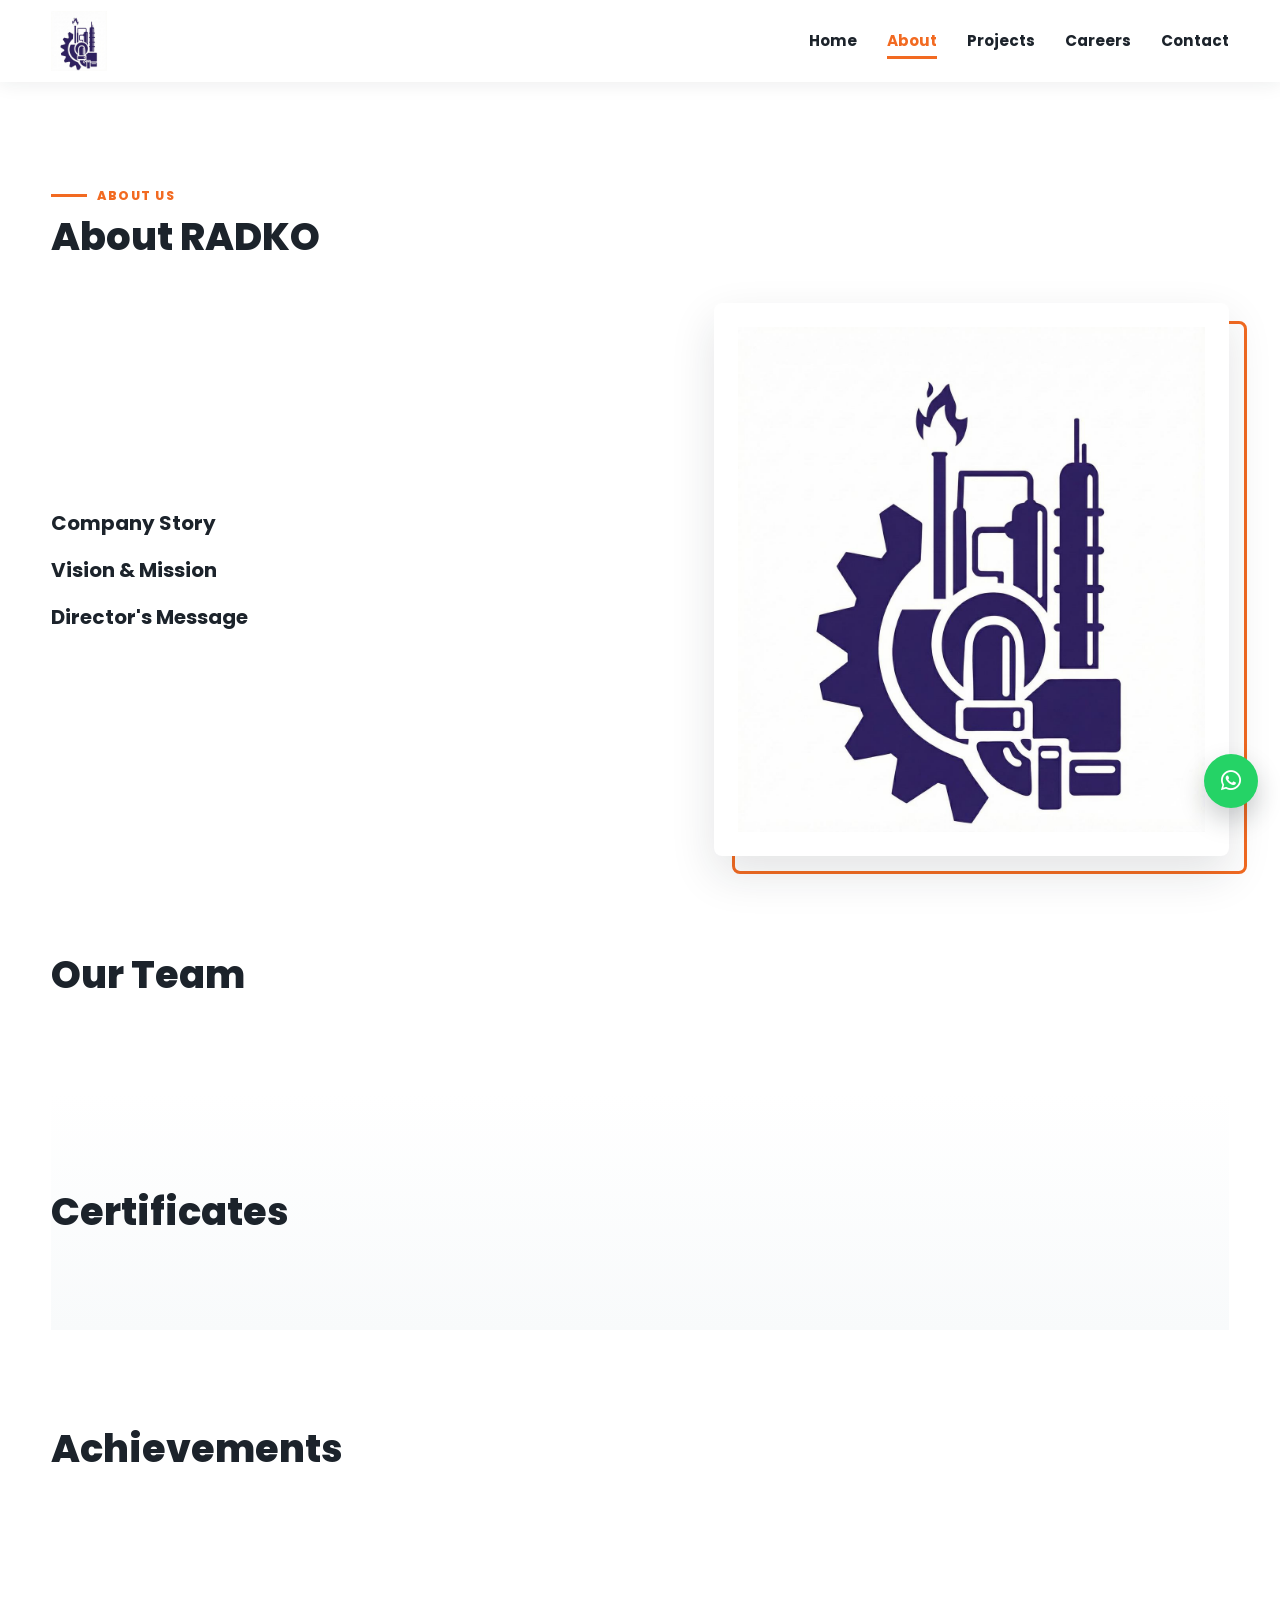
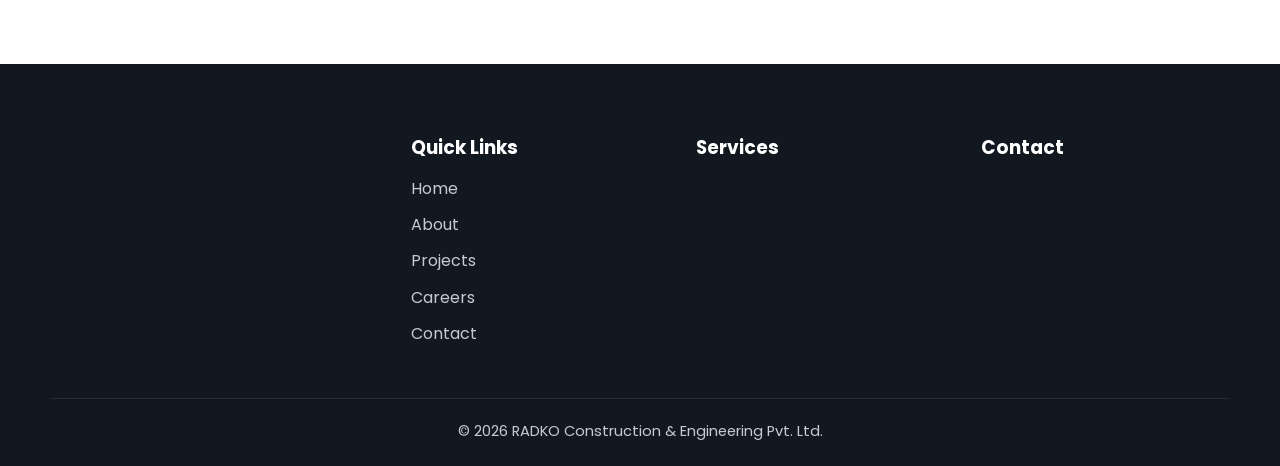
==== about.html @ 2c354ae5 "Add files via upload" ====
<!DOCTYPE html>
<html lang="en">
<head>
<meta charset="UTF-8">
<meta name="viewport" content="width=device-width, initial-scale=1.0">
<meta name="description" content="RADKO Construction & Engineering Pvt. Ltd.">
<meta name="theme-color" content="#ff6b00">
<title>About Us - RADKO</title>
<link rel="icon" type="image/jpeg" href="logo.jpeg">
<link rel="preconnect" href="https://fonts.googleapis.com">
<link rel="preconnect" href="https://fonts.gstatic.com" crossorigin>
<link href="https://fonts.googleapis.com/css2?family=Poppins:wght@300;400;500;600;700;800&display=swap" rel="stylesheet">
<link rel="stylesheet" href="https://cdnjs.cloudflare.com/ajax/libs/font-awesome/6.7.2/css/all.min.css">
<link rel="stylesheet" href="css/style.css">
<link rel="stylesheet" href="css/responsive.css">
</head>
<body>

<header class="header" id="header">
<div class="container">
<nav class="navbar">
<a href="index.html" class="logo"><img src="logo.jpeg" alt="RADKO Logo"></a>
<ul class="nav-menu">
<li><a href="index.html">Home</a></li>
<li><a class="active" href="about.html">About</a></li>
<li><a href="projects.html">Projects</a></li>
<li><a href="careers.html">Careers</a></li>
<li><a href="contact.html">Contact</a></li>
</ul>
<button class="menu-btn"><i class="fa-solid fa-bars"></i></button>
</nav>
</div>
</header>

<main>
<section class="section">
<div class="container">
<div class="section-header">
<div>
<span class="section-subtitle">ABOUT US</span>
<h1 class="section-title">About RADKO</h1>
</div>
</div>

<section class="about-wrapper">
<div class="about-content">
<h2>Company Story</h2>
<p id="companyStory"></p>
<h2>Vision & Mission</h2>
<p id="visionMission"></p>
<h2>Director's Message</h2>
<p id="directorMessage"></p>
</div>
<div class="about-image"><img src="logo.jpeg" alt=""></div>
</section>

<section class="section">
<h2 class="section-title">Our Team</h2>
<div id="teamContainer"></div>
</section>

<section class="section">
<h2 class="section-title">Certificates</h2>
<div id="certificateContainer"></div>
</section>

<section class="section">
<h2 class="section-title">Achievements</h2>
<div id="achievementContainer"></div>
</section>

</div>
</section>
</main>

<footer class="footer">
<div class="container">
<div class="footer-wrapper">
<div class="footer-column" id="footerCompany"></div>
<div class="footer-column">
<h3>Quick Links</h3>
<ul>
<li><a href="index.html">Home</a></li>
<li><a href="about.html">About</a></li>
<li><a href="projects.html">Projects</a></li>
<li><a href="careers.html">Careers</a></li>
<li><a href="contact.html">Contact</a></li>
</ul>
</div>
<div class="footer-column">
<h3>Services</h3>
<ul id="footerServices"></ul>
</div>
<div class="footer-column">
<h3>Contact</h3>
<div id="footerContact"></div>
</div>
</div>
<div class="footer-bottom">
<p>&copy; <span id="copyrightYear"></span> RADKO Construction & Engineering Pvt. Ltd.</p>
</div>
</div>
</footer>

<a href="#" id="whatsappButton" class="whatsapp-btn"><i class="fa-brands fa-whatsapp"></i></a>
<button id="scrollTop" class="scroll-top"><i class="fa-solid fa-arrow-up"></i></button>

<script src="javascript/config.js"></script>
<script src="javascript/main.js"></script>
</body>
</html>
---- css/style.css ----
:root{
--primary:#f26a21;
--primary-dark:#c85015;
--secondary:#1c232b;
--steel:#52616f;
--light:#fff;
--bg:#f4f6f7;
--surface:#fff;
--text:#4d5863;
--muted:#7a8792;
--border:#dde3e8;
--shadow:0 18px 45px rgba(28,35,43,.12);
--radius:8px;
--transition:.25s ease;
--container:1180px;
}

*{margin:0;padding:0;box-sizing:border-box}
html{scroll-behavior:smooth}
body{
font-family:'Poppins',sans-serif;
font-size:16px;
line-height:1.7;
color:var(--text);
background:#fff;
}
img{display:block;max-width:100%}
a{text-decoration:none;color:inherit}
ul{list-style:none}
button{border:none;background:none;cursor:pointer;font:inherit}
button:disabled{cursor:not-allowed;opacity:.68}
.container{width:min(92%,var(--container));margin:auto}

.visually-hidden{
position:absolute;
width:1px;
height:1px;
overflow:hidden;
clip:rect(0,0,0,0);
white-space:nowrap;
}

.section{padding:96px 0}
.section:nth-child(even){background:linear-gradient(180deg,#fff 0%,#f8fafb 100%)}
.section-header{
display:flex;
justify-content:space-between;
align-items:flex-end;
gap:24px;
margin-bottom:44px;
flex-wrap:wrap;
}
.section-subtitle{
display:inline-flex;
align-items:center;
gap:10px;
color:var(--primary);
font-weight:800;
letter-spacing:1.5px;
font-size:.78rem;
text-transform:uppercase;
margin-bottom:8px;
}
.section-subtitle::before{
content:"";
width:36px;
height:3px;
background:var(--primary);
}
.section-title{
font-size:clamp(1.8rem,3vw,2.55rem);
line-height:1.18;
font-weight:800;
color:var(--secondary);
max-width:760px;
}

.primary-btn{
display:inline-flex;
align-items:center;
justify-content:center;
min-height:48px;
padding:12px 24px;
background:var(--primary);
color:#fff;
border-radius:6px;
font-weight:700;
box-shadow:0 12px 24px rgba(242,106,33,.24);
transition:var(--transition);
}
.primary-btn:hover{
background:var(--primary-dark);
transform:translateY(-1px);
}

.header{
position:sticky;
top:0;
z-index:999;
background:rgba(255,255,255,.96);
box-shadow:0 2px 18px rgba(28,35,43,.08);
backdrop-filter:blur(12px);
}
.navbar{
display:flex;
justify-content:space-between;
align-items:center;
height:82px;
}
.logo{
display:flex;
align-items:center;
}
.logo img{
height:60px;
width:auto;
object-fit:contain;
}
.nav-menu{
display:flex;
align-items:center;
gap:30px;
}
.nav-menu a{
font-weight:700;
font-size:.95rem;
color:var(--secondary);
position:relative;
padding:8px 0;
transition:var(--transition);
}
.nav-menu a.active,
.nav-menu a:hover{color:var(--primary)}
.nav-menu a::after{
content:"";
position:absolute;
left:0;
bottom:0;
width:0;
height:3px;
background:var(--primary);
transition:var(--transition);
}
.nav-menu a:hover::after,
.nav-menu a.active::after{width:100%}
.menu-btn{
display:none;
width:44px;
height:44px;
border-radius:6px;
background:var(--secondary);
color:#fff;
font-size:1.35rem;
place-items:center;
}

.hero{
position:relative;
height:calc(100vh - 82px);
min-height:640px;
background:#10161c;
overflow:hidden;
}
.hero-slider,
.slide{
width:100%;
height:100%;
}
.slide{
position:absolute;
inset:0;
display:flex;
align-items:center;
background-position:center;
background-size:cover;
opacity:0;
visibility:hidden;
transform:scale(1.03);
transition:opacity .75s ease,visibility .75s ease,transform 3.5s ease;
}
.slide.active{
opacity:1;
visibility:visible;
transform:scale(1);
}
.hero-overlay{
position:absolute;
inset:0;
background:
linear-gradient(90deg,rgba(16,22,28,.88) 0%,rgba(16,22,28,.62) 45%,rgba(16,22,28,.22) 100%),
linear-gradient(0deg,rgba(16,22,28,.55),rgba(16,22,28,.08));
}
.hero-content{
position:relative;
z-index:2;
max-width:740px;
padding-top:34px;
color:#fff;
}
.hero-kicker{
display:inline-flex;
align-items:center;
gap:10px;
font-size:.82rem;
font-weight:800;
letter-spacing:1.6px;
text-transform:uppercase;
color:#ffb17d;
margin-bottom:18px;
}
.hero-kicker::before{
content:"";
width:44px;
height:3px;
background:var(--primary);
}
.hero-content h2{
font-size:clamp(2.4rem,6vw,5.1rem);
line-height:1.04;
font-weight:800;
max-width:850px;
margin-bottom:22px;
color:#fff;
}
.hero-content p{
font-size:1.12rem;
max-width:660px;
color:#edf2f4;
margin-bottom:30px;
}
.hero-controls{
position:absolute;
left:50%;
bottom:30px;
transform:translateX(-50%);
display:flex;
align-items:center;
gap:16px;
z-index:10;
}
.hero-controls>button{
width:46px;
height:46px;
border-radius:50%;
background:rgba(255,255,255,.16);
color:#fff;
backdrop-filter:blur(6px);
transition:var(--transition);
}
.hero-controls>button:hover{background:var(--primary)}
.hero-pagination{
display:flex;
gap:10px;
align-items:center;
}
.hero-pagination button{
width:11px;
height:11px;
border-radius:50%;
background:rgba(255,255,255,.45);
transition:var(--transition);
}
.hero-pagination button.active{
width:30px;
border-radius:20px;
background:var(--primary);
}

.about-wrapper{
display:grid;
grid-template-columns:minmax(0,1fr) minmax(320px,.85fr);
gap:58px;
align-items:center;
}
.about-image{
position:relative;
}
.about-image::before{
content:"";
position:absolute;
inset:18px -18px -18px 18px;
border:3px solid var(--primary);
border-radius:var(--radius);
z-index:0;
}
.about-image img{
position:relative;
z-index:1;
width:100%;
background:#fff;
border-radius:var(--radius);
box-shadow:var(--shadow);
object-fit:contain;
padding:24px;
}
.about-content h2{
font-size:1.25rem;
line-height:1.25;
color:var(--secondary);
margin:22px 0 8px;
}
.about-content h2:first-child{margin-top:0}
.about-content p{
margin-bottom:18px;
}

.services-layout{
display:grid;
grid-template-columns:minmax(0,2fr) 360px;
gap:32px;
align-items:start;
}
.services-grid{
display:grid;
grid-template-columns:repeat(auto-fit,minmax(235px,1fr));
gap:22px;
}
.service-card,
.why-us,
.project-card,
.info-card,
.profile-card,
.job-card,
.contact-card,
form{
background:var(--surface);
border:1px solid var(--border);
border-radius:var(--radius);
box-shadow:0 12px 32px rgba(28,35,43,.08);
}
.service-card{
padding:28px;
min-height:238px;
transition:var(--transition);
}
.service-card:hover,
.project-card:hover,
.info-card:hover,
.profile-card:hover{
transform:translateY(-4px);
box-shadow:var(--shadow);
}
.service-card i,
.info-card i{
width:54px;
height:54px;
display:grid;
place-items:center;
background:rgba(242,106,33,.12);
color:var(--primary);
border-radius:8px;
font-size:1.45rem;
margin-bottom:22px;
}
.service-card h3,
.project-content h3,
.info-card h3,
.profile-card h3,
.job-card h3,
.contact-card h3{
color:var(--secondary);
line-height:1.25;
font-size:1.12rem;
margin-bottom:9px;
}
.service-card p,
.project-content p,
.info-card p,
.profile-card p,
.job-card p{
color:var(--muted);
}
.why-us{
padding:30px;
position:sticky;
top:108px;
}
.why-us h3{
margin-bottom:22px;
color:var(--secondary);
font-size:1.35rem;
}
.why-item{
display:flex;
align-items:center;
gap:15px;
padding:14px 0;
border-bottom:1px solid var(--border);
}
.why-item:last-child{border-bottom:0;padding-bottom:0}
.why-item i{
width:44px;
height:44px;
border-radius:8px;
display:grid;
place-items:center;
background:var(--secondary);
color:#fff;
flex:0 0 auto;
}
.why-item h4{
color:var(--secondary);
font-size:1rem;
}

.projects{background:var(--bg)}
.projects-grid{
display:grid;
grid-template-columns:repeat(auto-fit,minmax(285px,1fr));
gap:26px;
}
.project-card{
overflow:hidden;
transition:var(--transition);
}
.project-image{
height:230px;
position:relative;
background:#e8edf0;
overflow:hidden;
}
.project-image img{
width:100%;
height:100%;
object-fit:cover;
transition:transform .45s ease;
}
.project-card:hover .project-image img{transform:scale(1.05)}
.project-image span{
position:absolute;
left:18px;
bottom:18px;
background:var(--primary);
color:#fff;
font-weight:800;
font-size:.78rem;
padding:6px 12px;
border-radius:4px;
}
.project-content{
padding:24px;
}
.project-content strong{
display:inline-flex;
margin-top:12px;
color:var(--primary-dark);
font-size:.9rem;
}
.project-meta{
display:flex;
align-items:center;
gap:8px;
color:var(--steel);
font-weight:600;
margin-bottom:10px;
}
.project-meta i{color:var(--primary)}
#projectFilters{
display:flex;
align-items:center;
gap:10px;
flex-wrap:wrap;
margin:-18px 0 32px;
}
#projectFilters button{
min-height:42px;
padding:9px 16px;
border:1px solid var(--border);
border-radius:6px;
background:#fff;
color:var(--secondary);
font-weight:700;
transition:var(--transition);
}
#projectFilters button.active,
#projectFilters button:hover{
background:var(--secondary);
color:#fff;
border-color:var(--secondary);
}

.profile-grid,
.list-grid,
.job-list{
display:grid;
grid-template-columns:repeat(auto-fit,minmax(240px,1fr));
gap:22px;
margin-top:24px;
}
.profile-card,
.info-card,
.job-card{
padding:24px;
transition:var(--transition);
}
.profile-card img{
width:86px;
height:86px;
object-fit:cover;
border-radius:50%;
background:#f1f4f6;
border:4px solid #fff;
box-shadow:0 8px 20px rgba(28,35,43,.12);
margin-bottom:18px;
}
.job-list{grid-template-columns:1fr}
.job-card{
display:grid;
grid-template-columns:minmax(220px,.55fr) minmax(0,1fr);
gap:24px;
align-items:start;
}
.job-card span{
display:inline-flex;
font-size:.75rem;
font-weight:800;
letter-spacing:1px;
text-transform:uppercase;
color:var(--primary);
margin-bottom:8px;
}
.job-card i{margin-right:8px;color:var(--primary)}

#googleMap{
height:360px;
border-radius:var(--radius);
overflow:hidden;
background:#e7edf1;
box-shadow:var(--shadow);
margin-bottom:28px;
}
#googleMap iframe{
width:100%;
height:100%;
border:0;
display:block;
}
.map-placeholder{
height:100%;
display:grid;
place-items:center;
gap:12px;
text-align:center;
color:var(--steel);
font-weight:700;
}
.map-placeholder i{
font-size:2.4rem;
color:var(--primary);
}
#contactInfo{
display:grid;
grid-template-columns:repeat(auto-fit,minmax(230px,1fr));
gap:18px;
margin-bottom:28px;
}
.contact-card{
display:flex;
gap:16px;
padding:22px;
align-items:flex-start;
}
.contact-card i{
width:44px;
height:44px;
display:grid;
place-items:center;
border-radius:8px;
background:rgba(242,106,33,.12);
color:var(--primary);
flex:0 0 auto;
}
.contact-card p{
color:var(--muted);
overflow-wrap:anywhere;
}
form{
display:grid;
grid-template-columns:repeat(2,minmax(0,1fr));
gap:18px;
padding:28px;
}
textarea,
form .primary-btn,
.form-status,
.field-note,
input[type="file"]{
grid-column:1/-1;
}
input,
textarea,
select{
width:100%;
padding:15px 16px;
border:1px solid var(--border);
border-radius:6px;
font:inherit;
color:var(--secondary);
background:#fff;
transition:var(--transition);
}
input:focus,
textarea:focus,
select:focus{
outline:0;
border-color:var(--primary);
box-shadow:0 0 0 4px rgba(242,106,33,.12);
}
textarea{
min-height:150px;
resize:vertical;
}
.form-status{
font-weight:700;
color:#1f7a43;
}
.form-status.error{color:#b83232}
.field-note{
margin-top:-10px;
color:var(--muted);
font-size:.9rem;
}

.footer{
background:#111820;
color:#c4cbd1;
padding:72px 0 22px;
}
.footer-wrapper{
display:grid;
grid-template-columns:1.3fr repeat(3,1fr);
gap:38px;
margin-bottom:42px;
}
.footer h3{
color:#fff;
margin-bottom:16px;
line-height:1.25;
}
.footer li{margin-bottom:9px}
.footer a{transition:var(--transition)}
.footer a:hover{color:var(--primary)}
.footer p{color:#c4cbd1}
.footer-column img{
max-width:122px;
background:#fff;
border-radius:6px;
padding:8px;
margin-bottom:16px;
}
.footer-bottom{
text-align:center;
padding-top:20px;
border-top:1px solid rgba(255,255,255,.09);
font-size:.92rem;
}

.whatsapp-btn,
.scroll-top{
position:fixed;
right:22px;
width:54px;
height:54px;
border-radius:50%;
display:grid;
place-items:center;
color:#fff;
font-size:1.45rem;
box-shadow:0 12px 26px rgba(28,35,43,.22);
z-index:1000;
transition:var(--transition);
}
.whatsapp-btn{
bottom:92px;
background:#25D366;
}
.scroll-top{
bottom:22px;
background:var(--primary);
opacity:0;
pointer-events:none;
transform:translateY(10px);
}
.scroll-top.visible{
opacity:1;
pointer-events:auto;
transform:translateY(0);
}
.whatsapp-btn:hover,
.scroll-top:hover{
transform:translateY(-2px);
}
.empty-state{
grid-column:1/-1;
padding:24px;
border:1px dashed var(--border);
border-radius:var(--radius);
background:#fff;
color:var(--muted);
font-weight:700;
text-align:center;
}
---- css/responsive.css ----
@media (max-width:1200px){
.container{width:min(94%,1080px)}
.services-layout{grid-template-columns:minmax(0,1.7fr) 330px}
}

@media (max-width:992px){
.section{padding:76px 0}
.navbar{height:76px}
.logo img{height:54px}
.menu-btn{display:grid}
.nav-menu{
position:fixed;
top:76px;
right:-100%;
width:min(340px,100%);
height:calc(100vh - 76px);
background:#fff;
flex-direction:column;
align-items:flex-start;
padding:34px 26px;
gap:18px;
box-shadow:-16px 0 36px rgba(28,35,43,.14);
transition:.32s ease;
z-index:999;
}
.nav-menu.active{right:0}
.nav-menu a{font-size:1.05rem}
.hero{
height:76vh;
min-height:560px;
}
.about-wrapper,
.services-layout{
grid-template-columns:1fr;
}
.why-us{
position:static;
}
.footer-wrapper{
grid-template-columns:repeat(2,1fr);
}
.job-card{
grid-template-columns:1fr;
gap:12px;
}
}

@media (max-width:768px){
.container{width:91%}
.section{padding:62px 0}
.section-header{
align-items:flex-start;
margin-bottom:32px;
}
.primary-btn{
width:100%;
}
.hero{
height:70vh;
min-height:500px;
}
.hero-content{
padding-top:12px;
}
.hero-content p{
font-size:1rem;
}
.hero-controls{
bottom:18px;
gap:12px;
}
.hero-controls>button{
width:40px;
height:40px;
}
.about-image::before{
inset:14px -10px -10px 14px;
}
.services-grid,
.projects-grid,
.profile-grid,
.list-grid{
grid-template-columns:1fr;
}
.project-image{
height:215px;
}
#projectFilters{
overflow-x:auto;
flex-wrap:nowrap;
padding-bottom:8px;
}
#projectFilters button{
white-space:nowrap;
}
#contactInfo{
grid-template-columns:1fr;
}
#googleMap{
height:300px;
}
form{
grid-template-columns:1fr;
padding:22px;
}
.footer-wrapper{
grid-template-columns:1fr;
gap:30px;
}
.whatsapp-btn,
.scroll-top{
width:50px;
height:50px;
right:15px;
font-size:1.28rem;
}
.whatsapp-btn{bottom:78px}
.scroll-top{bottom:15px}
}

@media (max-width:520px){
body{font-size:15px}
.navbar{height:70px}
.logo img{height:46px}
.nav-menu{
top:70px;
height:calc(100vh - 70px);
width:100%;
}
.menu-btn{
width:40px;
height:40px;
}
.section{padding:52px 0}
.section-subtitle{
letter-spacing:1px;
}
.hero{
height:68vh;
min-height:430px;
}
.hero-content h2{
font-size:2.15rem;
}
.hero-kicker{
font-size:.72rem;
letter-spacing:1px;
}
.hero-kicker::before,
.section-subtitle::before{
width:28px;
}
.hero-pagination button{
width:9px;
height:9px;
}
.hero-pagination button.active{
width:24px;
}
.about-image img{
padding:16px;
}
.service-card,
.why-us,
.project-content,
.profile-card,
.info-card,
.job-card,
.contact-card{
padding:20px;
}
.project-image{
height:190px;
}
#googleMap{
height:260px;
}
input,
textarea,
select{
padding:13px 14px;
}
}
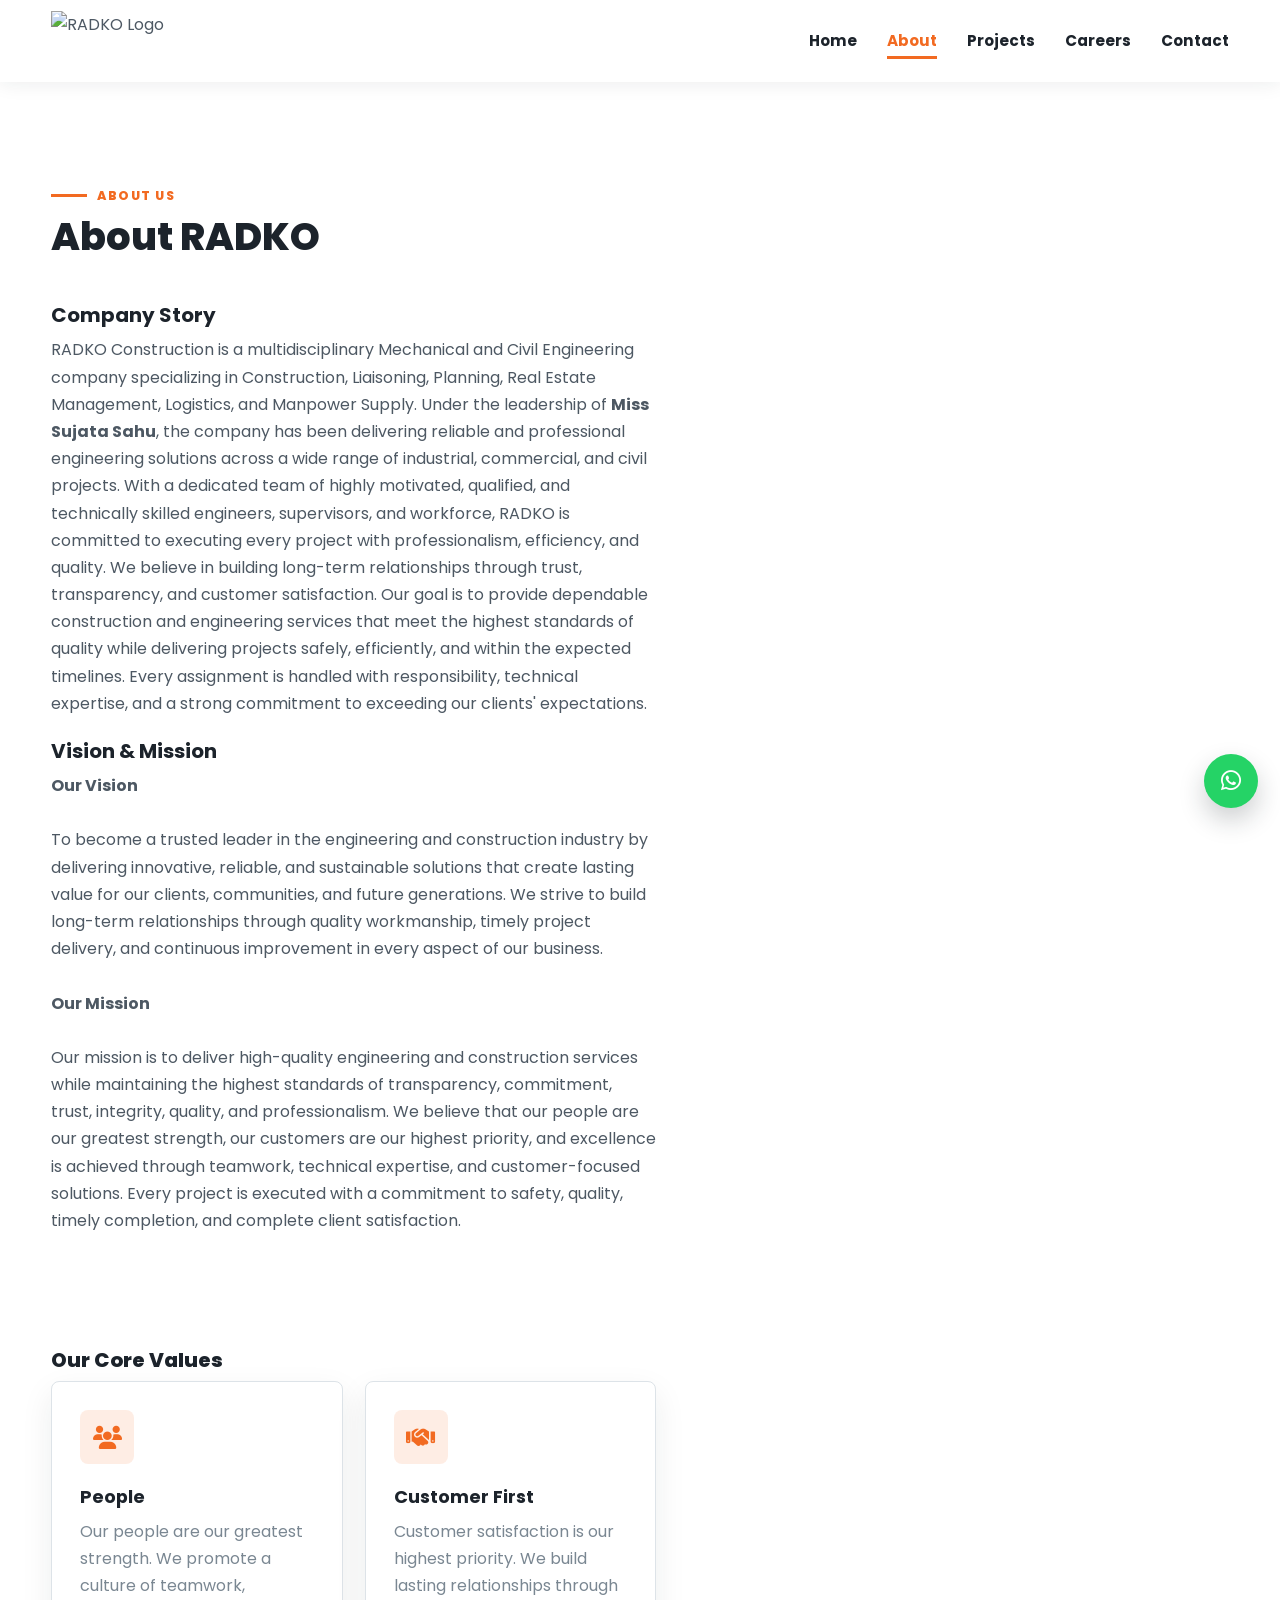
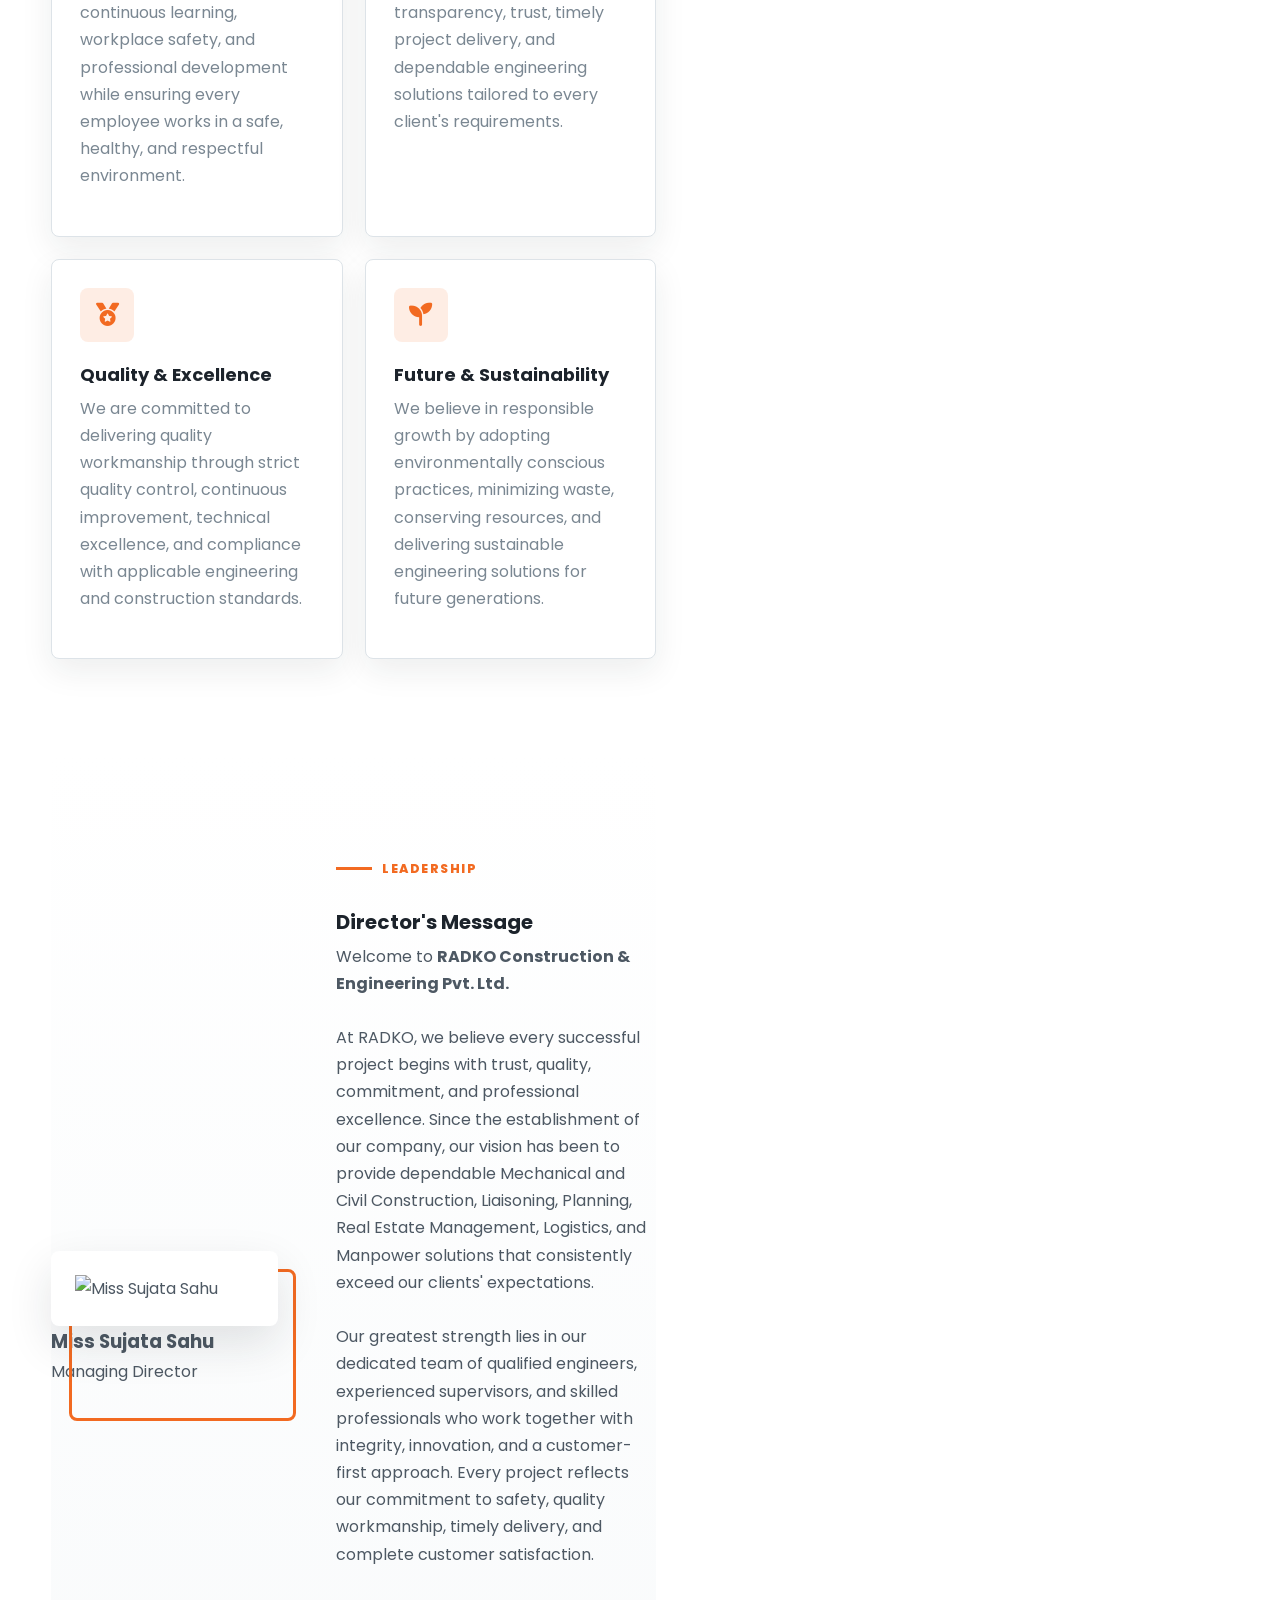
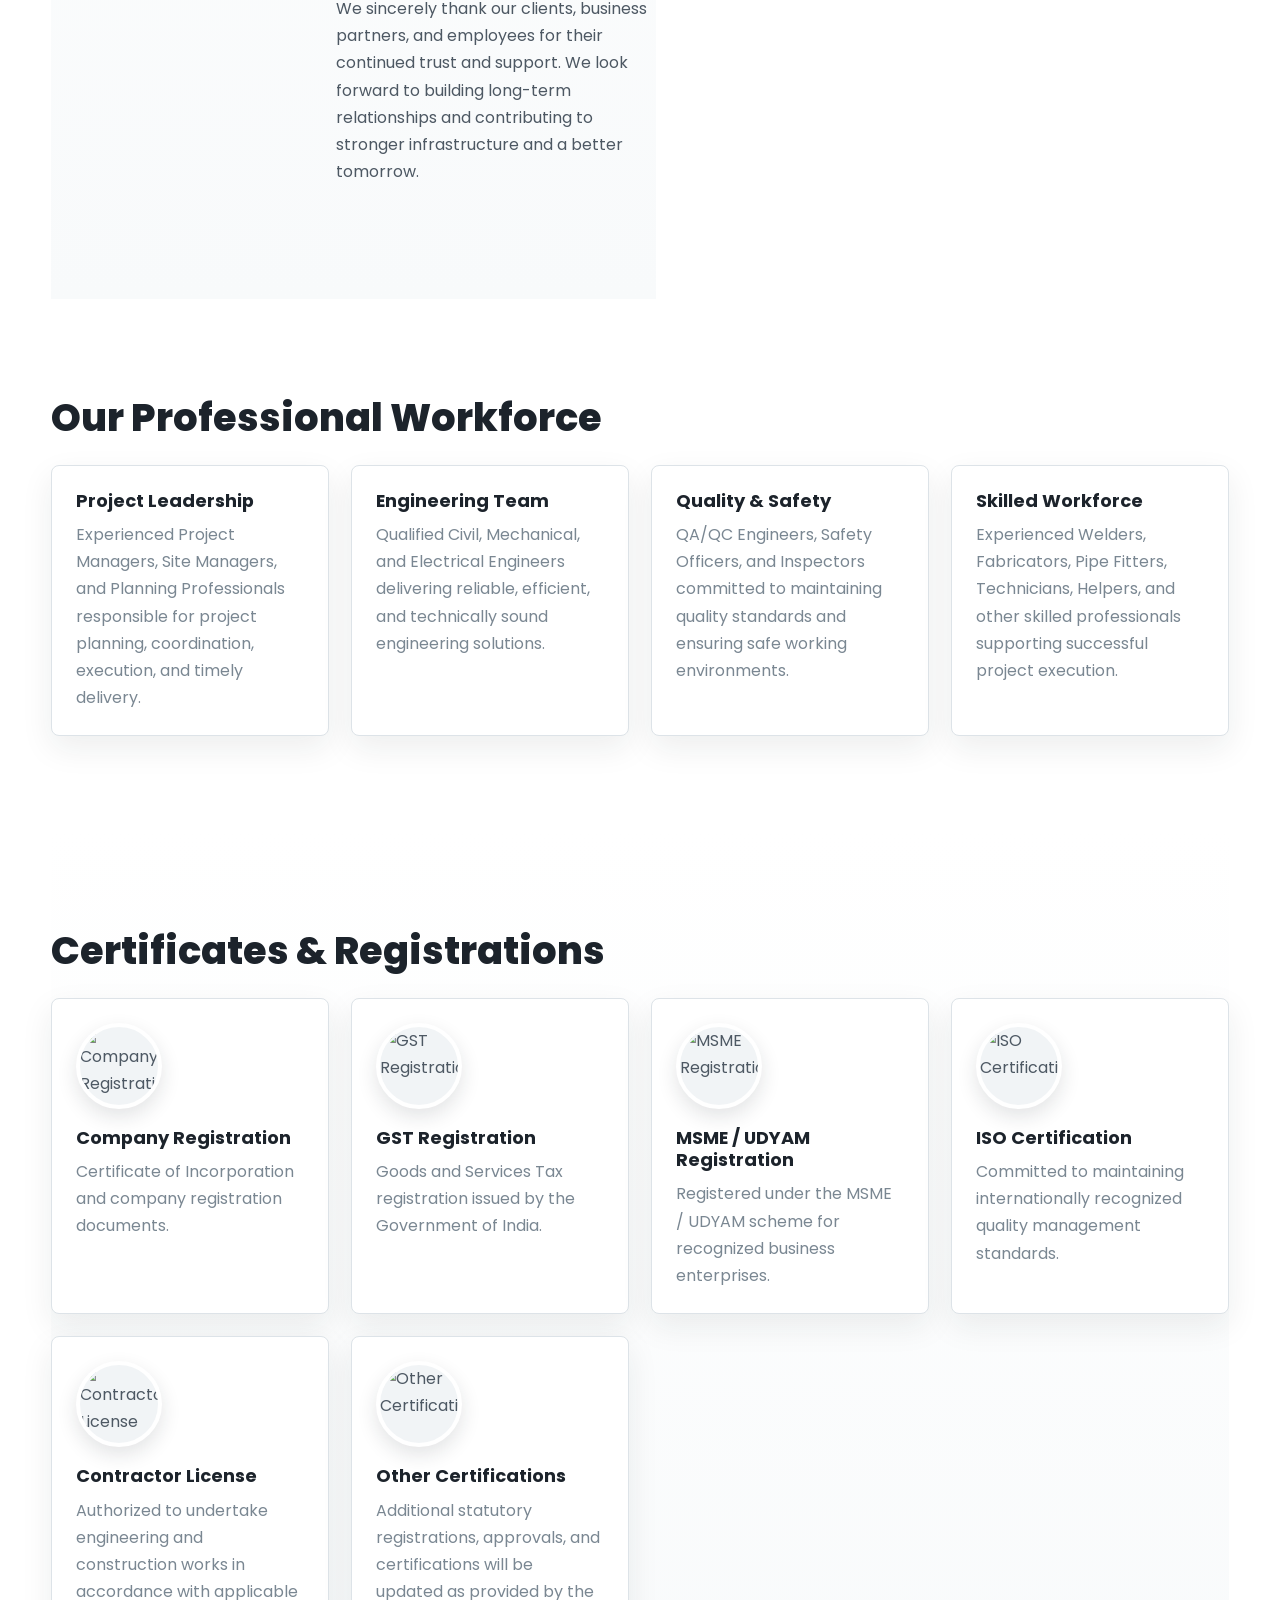
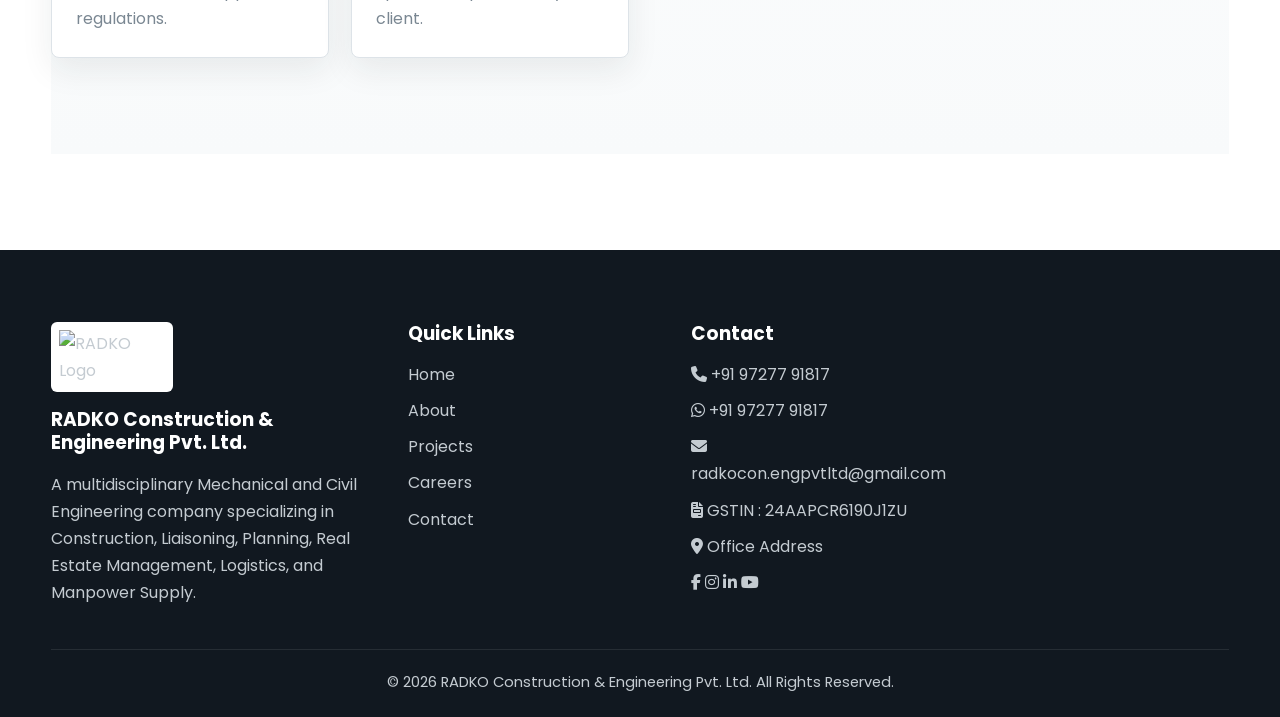
==== commit a85ec170: "Update about.html" ====
--- a/about.html
+++ b/about.html
@@ -1,111 +1,403 @@
 <!DOCTYPE html>
 <html lang="en">
+
 <head>
-<meta charset="UTF-8">
-<meta name="viewport" content="width=device-width, initial-scale=1.0">
-<meta name="description" content="RADKO Construction & Engineering Pvt. Ltd.">
-<meta name="theme-color" content="#ff6b00">
-<title>About Us - RADKO</title>
-<link rel="icon" type="image/jpeg" href="logo.jpeg">
-<link rel="preconnect" href="https://fonts.googleapis.com">
-<link rel="preconnect" href="https://fonts.gstatic.com" crossorigin>
-<link href="https://fonts.googleapis.com/css2?family=Poppins:wght@300;400;500;600;700;800&display=swap" rel="stylesheet">
-<link rel="stylesheet" href="https://cdnjs.cloudflare.com/ajax/libs/font-awesome/6.7.2/css/all.min.css">
-<link rel="stylesheet" href="css/style.css">
-<link rel="stylesheet" href="css/responsive.css">
+    <meta charset="UTF-8">
+    <meta name="viewport" content="width=device-width, initial-scale=1.0">
+    <meta name="description" content="RADKO Construction & Engineering Pvt. Ltd.">
+    <meta name="theme-color" content="#ff6b00">
+    <title>About Us - RADKO</title>
+    <link rel="icon" type="image/jpeg" href="assets/logo.jpeg">
+    <link rel="preconnect" href="https://fonts.googleapis.com">
+    <link rel="preconnect" href="https://fonts.gstatic.com" crossorigin>
+    <link href="https://fonts.googleapis.com/css2?family=Poppins:wght@300;400;500;600;700;800&display=swap"
+        rel="stylesheet">
+    <link rel="stylesheet" href="https://cdnjs.cloudflare.com/ajax/libs/font-awesome/6.7.2/css/all.min.css">
+    <link rel="stylesheet" href="css/style.css">
+    <link rel="stylesheet" href="css/responsive.css">
 </head>
+
 <body>
 
-<header class="header" id="header">
-<div class="container">
-<nav class="navbar">
-<a href="index.html" class="logo"><img src="logo.jpeg" alt="RADKO Logo"></a>
-<ul class="nav-menu">
-<li><a href="index.html">Home</a></li>
-<li><a class="active" href="about.html">About</a></li>
-<li><a href="projects.html">Projects</a></li>
-<li><a href="careers.html">Careers</a></li>
-<li><a href="contact.html">Contact</a></li>
-</ul>
-<button class="menu-btn"><i class="fa-solid fa-bars"></i></button>
-</nav>
+    <header class="header" id="header">
+        <div class="container">
+            <nav class="navbar">
+                <a href="index.html" class="logo"><img src="assets/logo.jpeg" alt="RADKO Logo"></a>
+                <ul class="nav-menu">
+                    <li><a href="index.html">Home</a></li>
+                    <li><a class="active" href="about.html">About</a></li>
+                    <li><a href="projects.html">Projects</a></li>
+                    <li><a href="careers.html">Careers</a></li>
+                    <li><a href="contact.html">Contact</a></li>
+                </ul>
+                <button class="menu-btn"><i class="fa-solid fa-bars"></i></button>
+            </nav>
+        </div>
+    </header>
+
+    <main>
+        <section class="section">
+            <div class="container">
+                <div class="section-header">
+                    <div>
+                        <span class="section-subtitle">ABOUT US</span>
+                        <h1 class="section-title">About RADKO</h1>
+                    </div>
+                </div>
+
+                <section class="about-wrapper">
+                    <div class="about-content">
+                        <h2>Company Story</h2>
+                        <p id="companyStory">
+                            RADKO Construction is a multidisciplinary Mechanical and Civil Engineering company
+                            specializing in Construction, Liaisoning, Planning, Real Estate Management, Logistics, and
+                            Manpower Supply. Under the leadership of <strong>Miss Sujata Sahu</strong>, the company has
+                            been delivering reliable and professional engineering solutions across a wide range of
+                            industrial, commercial, and civil projects.
+
+                            With a dedicated team of highly motivated, qualified, and technically skilled engineers,
+                            supervisors, and workforce, RADKO is committed to executing every project with
+                            professionalism, efficiency, and quality. We believe in building long-term relationships
+                            through trust, transparency, and customer satisfaction.
+
+                            Our goal is to provide dependable construction and engineering services that meet the
+                            highest standards of quality while delivering projects safely, efficiently, and within the
+                            expected timelines. Every assignment is handled with responsibility, technical expertise,
+                            and a strong commitment to exceeding our clients' expectations.
+                        </p>
+                        <h2>Vision & Mission</h2>
+                        <p id="visionMission">
+
+                            <strong>Our Vision</strong><br><br>
+
+                            To become a trusted leader in the engineering and construction industry by delivering
+                            innovative, reliable, and sustainable solutions that create lasting value for our clients,
+                            communities, and future generations. We strive to build long-term relationships through
+                            quality workmanship, timely project delivery, and continuous improvement in every aspect of
+                            our business.<br><br>
+
+                            <strong>Our Mission</strong><br><br>
+
+                            Our mission is to deliver high-quality engineering and construction services while
+                            maintaining the highest standards of transparency, commitment, trust, integrity, quality,
+                            and professionalism. We believe that our people are our greatest strength, our customers are
+                            our highest priority, and excellence is achieved through teamwork, technical expertise, and
+                            customer-focused solutions. Every project is executed with a commitment to safety, quality,
+                            timely completion, and complete client satisfaction.
+
+                        </p>
+                        <section class="section">
+                            <h2 class="section-title">Our Core Values</h2>
+
+                            <div class="services-grid">
+
+                                <div class="service-card">
+                                    <i class="fa-solid fa-users"></i>
+                                    <h3>People</h3>
+                                    <p>Our people are our greatest strength. We promote a culture of teamwork, continuous learning, workplace safety, and professional development while ensuring every employee works in a safe, healthy, and respectful environment.
+                                    </p>
+                                </div>
+
+                                <div class="service-card">
+                                    <i class="fa-solid fa-handshake"></i>
+                                    <h3>Customer First</h3>
+                                    <p>Customer satisfaction is our highest priority. We build lasting relationships through transparency, trust, timely project delivery, and dependable engineering solutions tailored to every client's requirements.
+                                    </p>
+                                </div>
+
+                                <div class="service-card">
+                                    <i class="fa-solid fa-medal"></i>
+                                    <h3>Quality & Excellence</h3>
+                                    <p>We are committed to delivering quality workmanship through strict quality control, continuous improvement, technical excellence, and compliance with applicable engineering and construction standards.
+                                    </p>
+                                </div>
+
+                                <div class="service-card">
+                                    <i class="fa-solid fa-seedling"></i>
+                                    <h3>Future & Sustainability</h3>
+                                    <p>We believe in responsible growth by adopting environmentally conscious practices, minimizing waste, conserving resources, and delivering sustainable engineering solutions for future generations.
+                                    </p>
+                                </div>
+
+                            </div>
+                        </section>
+                        <section class="section">
+
+                            <div class="about-wrapper">
+
+                                <div class="about-image">
+
+                                    <img src="assets/sujata-sahu.jpg" alt="Miss Sujata Sahu">
+
+                                    <div class="director-card">
+
+                                        <h3>Miss Sujata Sahu</h3>
+
+                                        <p>Managing Director</p>
+
+                                    </div>
+
+                                </div>
+
+                                <div class="about-content">
+
+                                    <span class="section-subtitle">LEADERSHIP</span>
+
+                                    <h2>Director's Message</h2>
+
+                                    <p>
+
+                                        Welcome to <strong>RADKO Construction & Engineering Pvt. Ltd.</strong>
+
+                                        <br><br>
+
+                                        At RADKO, we believe every successful project begins with trust, quality,
+                                        commitment, and professional excellence. Since the establishment of our company,
+                                        our vision has been to provide dependable Mechanical and Civil Construction,
+                                        Liaisoning, Planning, Real Estate Management, Logistics, and Manpower solutions
+                                        that consistently exceed our clients' expectations.
+
+                                        <br><br>
+
+                                        Our greatest strength lies in our dedicated team of qualified engineers,
+                                        experienced supervisors, and skilled professionals who work together with
+                                        integrity, innovation, and a customer-first approach. Every project reflects our
+                                        commitment to safety, quality workmanship, timely delivery, and complete
+                                        customer satisfaction.
+
+                                        <br><br>
+
+                                        We sincerely thank our clients, business partners, and employees for their
+                                        continued trust and support. We look forward to building long-term relationships
+                                        and contributing to stronger infrastructure and a better tomorrow.
+
+                                    </p>
+                                </div>
+                            </div>
+
+                        </section>
+                    </div>
+                </section>
+
+                <section class="section">
+                    <h2 class="section-title">Our Professional Workforce</h2>
+                    <div id="teamContainer" class="profile-grid">
+
+<div class="profile-card">
+    <h3>Project Leadership</h3>
+    <p>Experienced Project Managers, Site Managers, and Planning Professionals responsible for project planning, coordination, execution, and timely delivery.</p>
 </div>
-</header>
-
-<main>
+
+<div class="profile-card">
+    <h3>Engineering Team</h3>
+    <p>Qualified Civil, Mechanical, and Electrical Engineers delivering reliable, efficient, and technically sound engineering solutions.</p>
+</div>
+
+<div class="profile-card">
+    <h3>Quality & Safety</h3>
+    <p>QA/QC Engineers, Safety Officers, and Inspectors committed to maintaining quality standards and ensuring safe working environments.</p>
+</div>
+
+<div class="profile-card">
+    <h3>Skilled Workforce</h3>
+    <p>Experienced Welders, Fabricators, Pipe Fitters, Technicians, Helpers, and other skilled professionals supporting successful project execution.</p>
+</div>
+
+</div>
+                </section>
 <section class="section">
-<div class="container">
-<div class="section-header">
-<div>
-<span class="section-subtitle">ABOUT US</span>
-<h1 class="section-title">About RADKO</h1>
-</div>
-</div>
-
-<section class="about-wrapper">
-<div class="about-content">
-<h2>Company Story</h2>
-<p id="companyStory"></p>
-<h2>Vision & Mission</h2>
-<p id="visionMission"></p>
-<h2>Director's Message</h2>
-<p id="directorMessage"></p>
-</div>
-<div class="about-image"><img src="logo.jpeg" alt=""></div>
+    <h2 class="section-title">Certificates & Registrations</h2>
+
+    <div id="certificateContainer" class="profile-grid">
+
+        <div class="profile-card">
+            <img src="assets/company-registration.jpg" alt="Company Registration">
+            <h3>Company Registration</h3>
+            <p>Certificate of Incorporation and company registration documents.</p>
+        </div>
+
+        <div class="profile-card">
+            <img src="assets/gst-registration.jpg" alt="GST Registration">
+            <h3>GST Registration</h3>
+            <p>Goods and Services Tax registration issued by the Government of India.</p>
+        </div>
+
+        <div class="profile-card">
+            <img src="assets/msme-registration.jpg" alt="MSME Registration">
+            <h3>MSME / UDYAM Registration</h3>
+            <p>Registered under the MSME / UDYAM scheme for recognized business enterprises.</p>
+        </div>
+
+        <div class="profile-card">
+            <img src="assets/iso-certificate.jpg" alt="ISO Certification">
+            <h3>ISO Certification</h3>
+            <p>Committed to maintaining internationally recognized quality management standards.</p>
+        </div>
+
+        <div class="profile-card">
+            <img src="assets/contractor-license.jpg" alt="Contractor License">
+            <h3>Contractor License</h3>
+            <p>Authorized to undertake engineering and construction works in accordance with applicable regulations.</p>
+        </div>
+
+        <div class="profile-card">
+            <img src="assets/other-certification.jpg" alt="Other Certification">
+            <h3>Other Certifications</h3>
+            <p>Additional statutory registrations, approvals, and certifications will be updated as provided by the client.</p>
+        </div>
+
+    </div>
+
 </section>
-
-<section class="section">
-<h2 class="section-title">Our Team</h2>
-<div id="teamContainer"></div>
-</section>
-
-<section class="section">
-<h2 class="section-title">Certificates</h2>
-<div id="certificateContainer"></div>
-</section>
-
-<section class="section">
-<h2 class="section-title">Achievements</h2>
-<div id="achievementContainer"></div>
-</section>
-
-</div>
-</section>
-</main>
-
-<footer class="footer">
-<div class="container">
-<div class="footer-wrapper">
-<div class="footer-column" id="footerCompany"></div>
-<div class="footer-column">
-<h3>Quick Links</h3>
-<ul>
-<li><a href="index.html">Home</a></li>
-<li><a href="about.html">About</a></li>
-<li><a href="projects.html">Projects</a></li>
-<li><a href="careers.html">Careers</a></li>
-<li><a href="contact.html">Contact</a></li>
-</ul>
-</div>
-<div class="footer-column">
-<h3>Services</h3>
-<ul id="footerServices"></ul>
-</div>
-<div class="footer-column">
-<h3>Contact</h3>
-<div id="footerContact"></div>
-</div>
-</div>
-<div class="footer-bottom">
-<p>&copy; <span id="copyrightYear"></span> RADKO Construction & Engineering Pvt. Ltd.</p>
-</div>
-</div>
+            </div>
+        </section>
+    </main>
+
+    <footer class="footer" id="footer">
+
+    <div class="container">
+
+        <div class="footer-wrapper">
+
+            <!-- Company -->
+
+            <div class="footer-column">
+
+                <img src="assets/logo.jpeg" alt="RADKO Logo">
+
+                <h3>RADKO Construction & Engineering Pvt. Ltd.</h3>
+
+                <p>
+                    A multidisciplinary Mechanical and Civil Engineering company specializing in Construction,
+                    Liaisoning, Planning, Real Estate Management, Logistics, and Manpower Supply.
+                </p>
+
+            </div>
+
+            <!-- Quick Links -->
+
+            <div class="footer-column">
+
+                <h3>Quick Links</h3>
+
+                <ul>
+
+                    <li><a href="index.html">Home</a></li>
+
+                    <li><a href="about.html">About</a></li>
+
+                    <li><a href="projects.html">Projects</a></li>
+
+                    <li><a href="careers.html">Careers</a></li>
+
+                    <li><a href="contact.html">Contact</a></li>
+
+                </ul>
+
+            </div>
+
+            <!-- Contact -->
+
+            <div class="footer-column">
+
+                <h3>Contact</h3>
+
+                <ul>
+
+                    <li>
+                        <i class="fa-solid fa-phone"></i>
+                        <a href="tel:+919727791817">
+                            +91 97277 91817
+                        </a>
+                    </li>
+
+                    <li>
+                        <i class="fa-brands fa-whatsapp"></i>
+                        <a href="https://wa.me/919727791817" target="_blank">
+                            +91 97277 91817
+                        </a>
+                    </li>
+
+                    <li>
+                        <i class="fa-solid fa-envelope"></i>
+                        <a href="mailto:radkocon.engpvtltd@gmail.com">
+                            radkocon.engpvtltd@gmail.com
+                        </a>
+                    </li>
+
+                    <li>
+                        <i class="fa-solid fa-file-invoice"></i>
+                        GSTIN : 24AAPCR6190J1ZU
+                    </li>
+
+                    <li>
+                        <i class="fa-solid fa-location-dot"></i>
+                        <a href="https://maps.google.com" target="_blank">
+                            Office Address
+                        </a>
+                    </li>
+
+                </ul>
+
+                <div id="footerSocial">
+
+                    <a href="https://facebook.com"
+                        target="_blank"
+                        aria-label="Facebook">
+                        <i class="fa-brands fa-facebook-f"></i>
+                    </a>
+
+                    <a href="https://instagram.com"
+                        target="_blank"
+                        aria-label="Instagram">
+                        <i class="fa-brands fa-instagram"></i>
+                    </a>
+
+                    <a href="https://linkedin.com"
+                        target="_blank"
+                        aria-label="LinkedIn">
+                        <i class="fa-brands fa-linkedin-in"></i>
+                    </a>
+
+                    <a href="https://youtube.com"
+                        target="_blank"
+                        aria-label="YouTube">
+                        <i class="fa-brands fa-youtube"></i>
+                    </a>
+
+                </div>
+
+            </div>
+
+        </div>
+
+        <div class="footer-bottom">
+
+            <p>
+                &copy;
+                <span id="copyrightYear"></span>
+                RADKO Construction & Engineering Pvt. Ltd.
+                All Rights Reserved.
+            </p>
+
+        </div>
+
+    </div>
+
 </footer>
 
-<a href="#" id="whatsappButton" class="whatsapp-btn"><i class="fa-brands fa-whatsapp"></i></a>
-<button id="scrollTop" class="scroll-top"><i class="fa-solid fa-arrow-up"></i></button>
-
-<script src="javascript/config.js"></script>
-<script src="javascript/main.js"></script>
+<a href="https://wa.me/919727791817"
+   class="whatsapp-btn"
+   target="_blank"
+   aria-label="WhatsApp">
+
+    <i class="fa-brands fa-whatsapp"></i>
+
+</a>
+    <button id="scrollTop" class="scroll-top"><i class="fa-solid fa-arrow-up"></i></button>
+
+    <script src="javascript/config.js"></script>
+    <script src="javascript/main.js"></script>
 </body>
+
 </html>
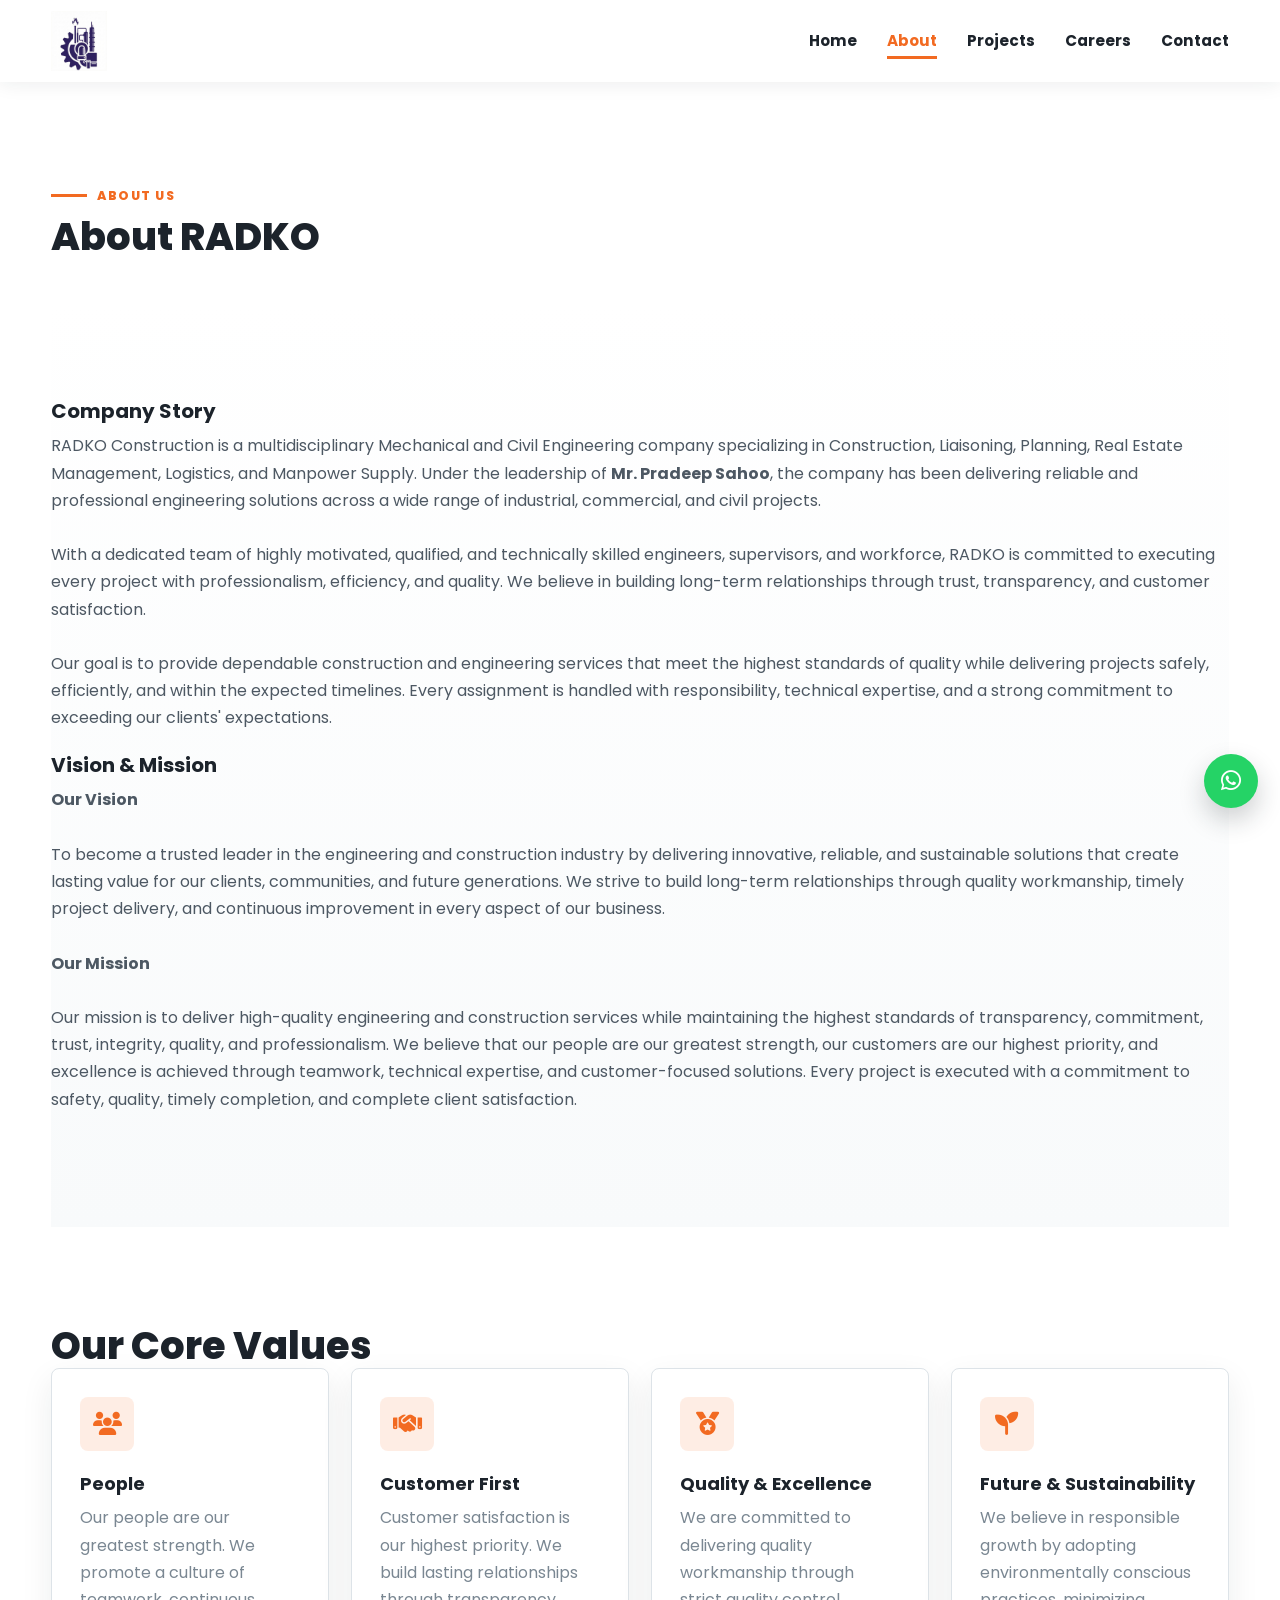
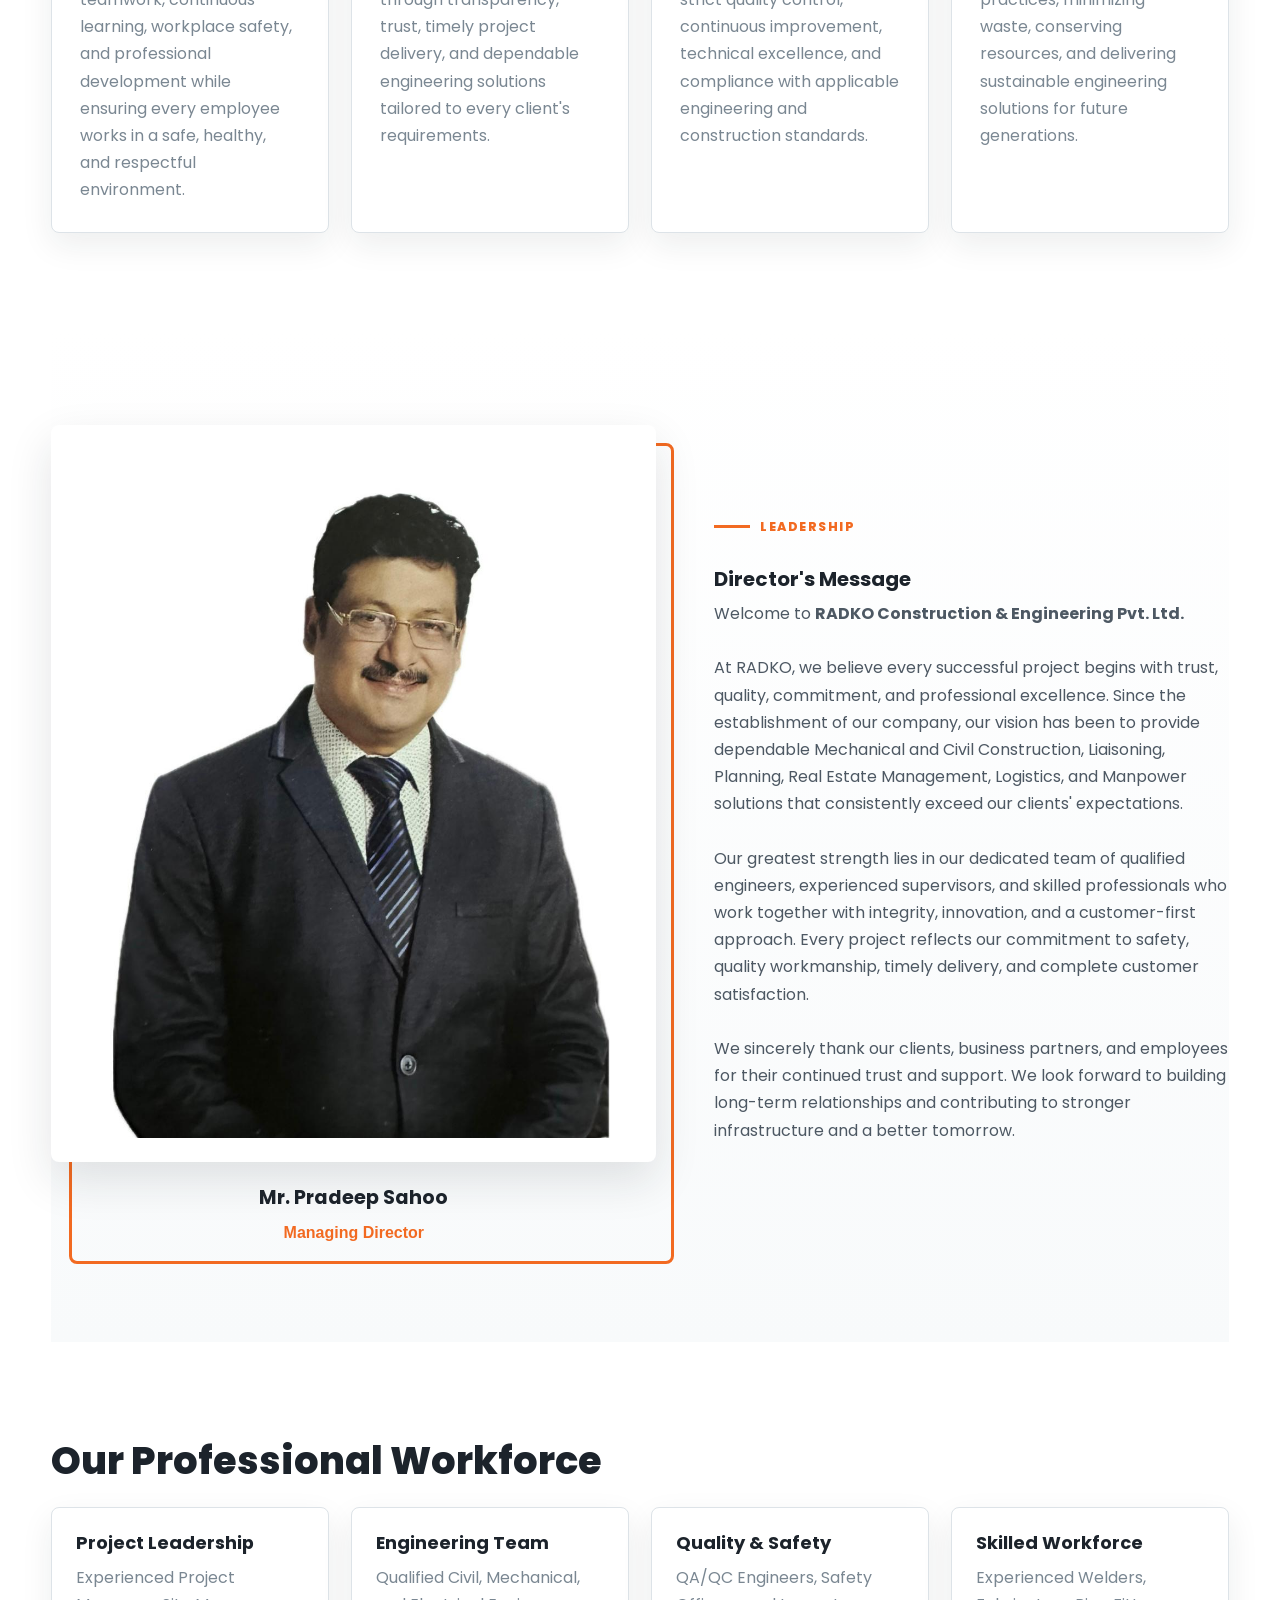
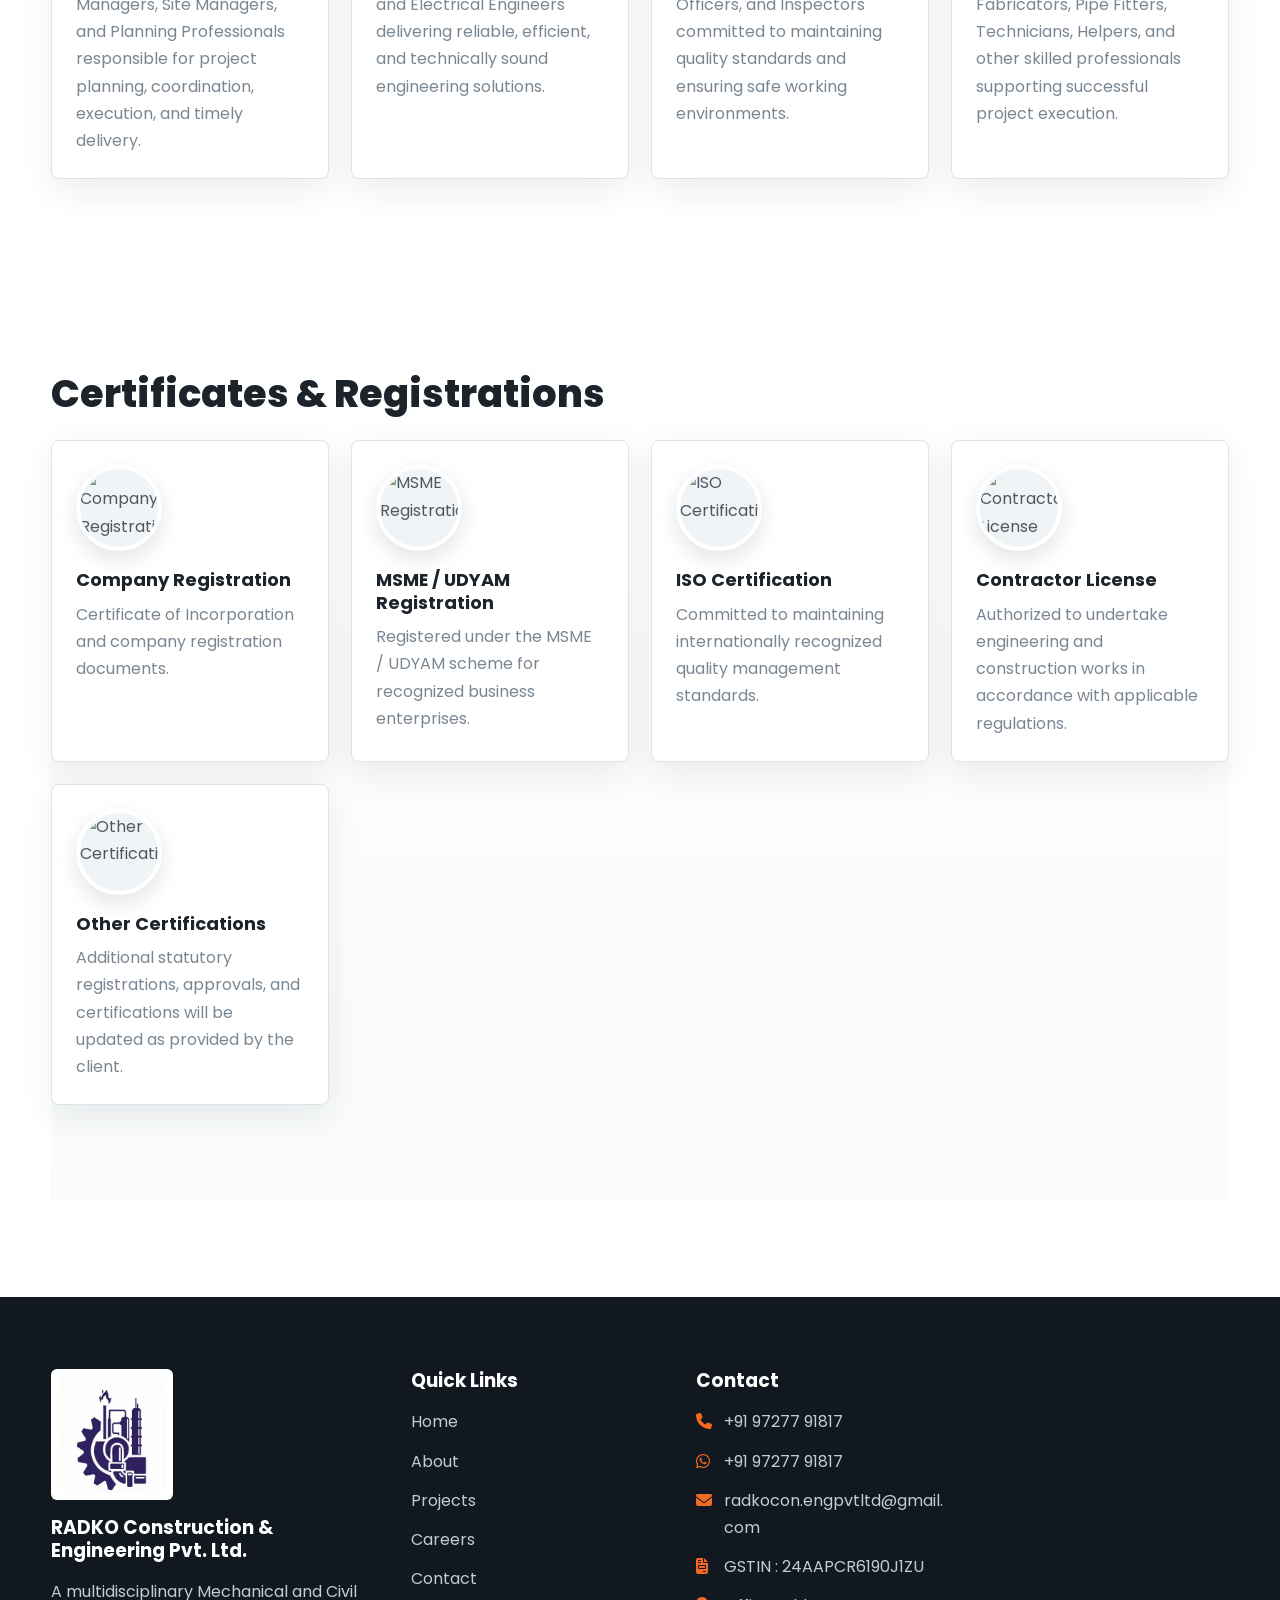
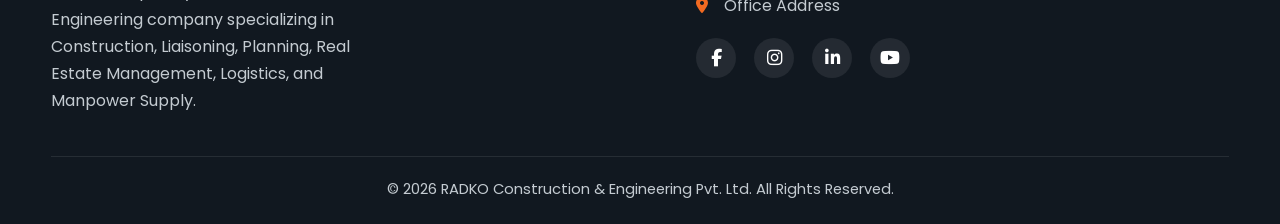
==== commit 04d664a7: "Revise About section with updated company details Updated company information and structure in the A" ====
--- a/about.html
+++ b/about.html
@@ -45,139 +45,162 @@
                     </div>
                 </div>
 
-                <section class="about-wrapper">
-                    <div class="about-content">
-                        <h2>Company Story</h2>
-                        <p id="companyStory">
-                            RADKO Construction is a multidisciplinary Mechanical and Civil Engineering company
-                            specializing in Construction, Liaisoning, Planning, Real Estate Management, Logistics, and
-                            Manpower Supply. Under the leadership of <strong>Miss Sujata Sahu</strong>, the company has
-                            been delivering reliable and professional engineering solutions across a wide range of
-                            industrial, commercial, and civil projects.
-
-                            With a dedicated team of highly motivated, qualified, and technically skilled engineers,
-                            supervisors, and workforce, RADKO is committed to executing every project with
-                            professionalism, efficiency, and quality. We believe in building long-term relationships
-                            through trust, transparency, and customer satisfaction.
-
-                            Our goal is to provide dependable construction and engineering services that meet the
-                            highest standards of quality while delivering projects safely, efficiently, and within the
-                            expected timelines. Every assignment is handled with responsibility, technical expertise,
-                            and a strong commitment to exceeding our clients' expectations.
-                        </p>
-                        <h2>Vision & Mission</h2>
-                        <p id="visionMission">
-
-                            <strong>Our Vision</strong><br><br>
-
-                            To become a trusted leader in the engineering and construction industry by delivering
-                            innovative, reliable, and sustainable solutions that create lasting value for our clients,
-                            communities, and future generations. We strive to build long-term relationships through
-                            quality workmanship, timely project delivery, and continuous improvement in every aspect of
-                            our business.<br><br>
-
-                            <strong>Our Mission</strong><br><br>
-
-                            Our mission is to deliver high-quality engineering and construction services while
-                            maintaining the highest standards of transparency, commitment, trust, integrity, quality,
-                            and professionalism. We believe that our people are our greatest strength, our customers are
-                            our highest priority, and excellence is achieved through teamwork, technical expertise, and
-                            customer-focused solutions. Every project is executed with a commitment to safety, quality,
-                            timely completion, and complete client satisfaction.
-
-                        </p>
-                        <section class="section">
-                            <h2 class="section-title">Our Core Values</h2>
-
-                            <div class="services-grid">
-
-                                <div class="service-card">
-                                    <i class="fa-solid fa-users"></i>
-                                    <h3>People</h3>
-                                    <p>Our people are our greatest strength. We promote a culture of teamwork, continuous learning, workplace safety, and professional development while ensuring every employee works in a safe, healthy, and respectful environment.
-                                    </p>
-                                </div>
-
-                                <div class="service-card">
-                                    <i class="fa-solid fa-handshake"></i>
-                                    <h3>Customer First</h3>
-                                    <p>Customer satisfaction is our highest priority. We build lasting relationships through transparency, trust, timely project delivery, and dependable engineering solutions tailored to every client's requirements.
-                                    </p>
-                                </div>
-
-                                <div class="service-card">
-                                    <i class="fa-solid fa-medal"></i>
-                                    <h3>Quality & Excellence</h3>
-                                    <p>We are committed to delivering quality workmanship through strict quality control, continuous improvement, technical excellence, and compliance with applicable engineering and construction standards.
-                                    </p>
-                                </div>
-
-                                <div class="service-card">
-                                    <i class="fa-solid fa-seedling"></i>
-                                    <h3>Future & Sustainability</h3>
-                                    <p>We believe in responsible growth by adopting environmentally conscious practices, minimizing waste, conserving resources, and delivering sustainable engineering solutions for future generations.
-                                    </p>
-                                </div>
-
-                            </div>
-                        </section>
-                        <section class="section">
-
-                            <div class="about-wrapper">
-
-                                <div class="about-image">
-
-                                    <img src="assets/sujata-sahu.jpg" alt="Miss Sujata Sahu">
-
-                                    <div class="director-card">
-
-                                        <h3>Miss Sujata Sahu</h3>
-
-                                        <p>Managing Director</p>
-
-                                    </div>
-
-                                </div>
-
-                                <div class="about-content">
-
-                                    <span class="section-subtitle">LEADERSHIP</span>
-
-                                    <h2>Director's Message</h2>
-
-                                    <p>
-
-                                        Welcome to <strong>RADKO Construction & Engineering Pvt. Ltd.</strong>
-
-                                        <br><br>
-
-                                        At RADKO, we believe every successful project begins with trust, quality,
-                                        commitment, and professional excellence. Since the establishment of our company,
-                                        our vision has been to provide dependable Mechanical and Civil Construction,
-                                        Liaisoning, Planning, Real Estate Management, Logistics, and Manpower solutions
-                                        that consistently exceed our clients' expectations.
-
-                                        <br><br>
-
-                                        Our greatest strength lies in our dedicated team of qualified engineers,
-                                        experienced supervisors, and skilled professionals who work together with
-                                        integrity, innovation, and a customer-first approach. Every project reflects our
-                                        commitment to safety, quality workmanship, timely delivery, and complete
-                                        customer satisfaction.
-
-                                        <br><br>
-
-                                        We sincerely thank our clients, business partners, and employees for their
-                                        continued trust and support. We look forward to building long-term relationships
-                                        and contributing to stronger infrastructure and a better tomorrow.
-
-                                    </p>
-                                </div>
-                            </div>
-
-                        </section>
-                    </div>
-                </section>
+                <section class="section">
+
+    <div class="about-content">
+
+        <h2>Company Story</h2>
+
+        <p id="companyStory">
+            RADKO Construction is a multidisciplinary Mechanical and Civil Engineering company
+            specializing in Construction, Liaisoning, Planning, Real Estate Management, Logistics,
+            and Manpower Supply. Under the leadership of <strong>Mr. Pradeep Sahoo</strong>, the
+            company has been delivering reliable and professional engineering solutions across a
+            wide range of industrial, commercial, and civil projects.
+
+            <br><br>
+
+            With a dedicated team of highly motivated, qualified, and technically skilled engineers,
+            supervisors, and workforce, RADKO is committed to executing every project with
+            professionalism, efficiency, and quality. We believe in building long-term relationships
+            through trust, transparency, and customer satisfaction.
+
+            <br><br>
+
+            Our goal is to provide dependable construction and engineering services that meet the
+            highest standards of quality while delivering projects safely, efficiently, and within
+            the expected timelines. Every assignment is handled with responsibility, technical
+            expertise, and a strong commitment to exceeding our clients' expectations.
+        </p>
+
+        <h2>Vision & Mission</h2>
+
+        <p id="visionMission">
+
+            <strong>Our Vision</strong><br><br>
+
+            To become a trusted leader in the engineering and construction industry by delivering
+            innovative, reliable, and sustainable solutions that create lasting value for our
+            clients, communities, and future generations. We strive to build long-term relationships
+            through quality workmanship, timely project delivery, and continuous improvement in every
+            aspect of our business.
+
+            <br><br>
+
+            <strong>Our Mission</strong><br><br>
+
+            Our mission is to deliver high-quality engineering and construction services while
+            maintaining the highest standards of transparency, commitment, trust, integrity,
+            quality, and professionalism. We believe that our people are our greatest strength,
+            our customers are our highest priority, and excellence is achieved through teamwork,
+            technical expertise, and customer-focused solutions. Every project is executed with a
+            commitment to safety, quality, timely completion, and complete client satisfaction.
+
+        </p>
+
+    </div>
+
+</section>
+
+<section class="section">
+
+    <h2 class="section-title">Our Core Values</h2>
+
+    <div class="services-grid">
+
+        <div class="service-card">
+            <i class="fa-solid fa-users"></i>
+            <h3>People</h3>
+            <p>Our people are our greatest strength. We promote a culture of teamwork,
+                continuous learning, workplace safety, and professional development while
+                ensuring every employee works in a safe, healthy, and respectful environment.</p>
+        </div>
+
+        <div class="service-card">
+            <i class="fa-solid fa-handshake"></i>
+            <h3>Customer First</h3>
+            <p>Customer satisfaction is our highest priority. We build lasting relationships
+                through transparency, trust, timely project delivery, and dependable engineering
+                solutions tailored to every client's requirements.</p>
+        </div>
+
+        <div class="service-card">
+            <i class="fa-solid fa-medal"></i>
+            <h3>Quality & Excellence</h3>
+            <p>We are committed to delivering quality workmanship through strict quality
+                control, continuous improvement, technical excellence, and compliance with
+                applicable engineering and construction standards.</p>
+        </div>
+
+        <div class="service-card">
+            <i class="fa-solid fa-seedling"></i>
+            <h3>Future & Sustainability</h3>
+            <p>We believe in responsible growth by adopting environmentally conscious
+                practices, minimizing waste, conserving resources, and delivering sustainable
+                engineering solutions for future generations.</p>
+        </div>
+
+    </div>
+
+</section>
+
+<section class="section">
+
+    <div class="about-wrapper">
+
+        <div class="about-image">
+
+            <img src="assets/mdpic.jpeg" alt="Mr. Pradeep Sahoo">
+
+            <div class="director-card">
+
+                <h3>Mr. Pradeep Sahoo</h3>
+
+                <p>Managing Director</p>
+
+            </div>
+
+        </div>
+
+        <div class="about-content">
+
+            <span class="section-subtitle">LEADERSHIP</span>
+
+            <h2>Director's Message</h2>
+
+            <p>
+
+                Welcome to <strong>RADKO Construction & Engineering Pvt. Ltd.</strong>
+
+                <br><br>
+
+                At RADKO, we believe every successful project begins with trust, quality,
+                commitment, and professional excellence. Since the establishment of our company,
+                our vision has been to provide dependable Mechanical and Civil Construction,
+                Liaisoning, Planning, Real Estate Management, Logistics, and Manpower solutions
+                that consistently exceed our clients' expectations.
+
+                <br><br>
+
+                Our greatest strength lies in our dedicated team of qualified engineers,
+                experienced supervisors, and skilled professionals who work together with
+                integrity, innovation, and a customer-first approach. Every project reflects
+                our commitment to safety, quality workmanship, timely delivery, and complete
+                customer satisfaction.
+
+                <br><br>
+
+                We sincerely thank our clients, business partners, and employees for their
+                continued trust and support. We look forward to building long-term
+                relationships and contributing to stronger infrastructure and a better tomorrow.
+
+            </p>
+
+        </div>
+
+    </div>
+
+</section>
 
                 <section class="section">
                     <h2 class="section-title">Our Professional Workforce</h2>
@@ -214,12 +237,6 @@
             <img src="assets/company-registration.jpg" alt="Company Registration">
             <h3>Company Registration</h3>
             <p>Certificate of Incorporation and company registration documents.</p>
-        </div>
-
-        <div class="profile-card">
-            <img src="assets/gst-registration.jpg" alt="GST Registration">
-            <h3>GST Registration</h3>
-            <p>Goods and Services Tax registration issued by the Government of India.</p>
         </div>
 
         <div class="profile-card">
--- a/css/style.css
+++ b/css/style.css
@@ -700,3 +700,256 @@
 font-weight:700;
 text-align:center;
 }
+/* ===========================
+   Director Message
+=========================== */
+.director-card{
+margin-top:20px;
+text-align:center;
+}
+
+.director-card h3{
+font-size:1.2rem;
+color:var(--secondary);
+margin-bottom:4px;
+}
+
+.director-card p{
+color:var(--primary);
+font-weight:600;
+margin:0;
+}
+/* ===========================
+   Footer Contact
+=========================== */
+
+.footer-column li{
+display:flex;
+align-items:flex-start;
+gap:10px;
+margin-bottom:12px;
+}
+
+.footer-column li i{
+color:var(--primary);
+margin-top:5px;
+min-width:18px;
+}
+
+.footer-column li a{
+overflow-wrap:anywhere;
+}
+
+#footerSocial{
+display:flex;
+align-items:center;
+gap:18px;
+margin-top:18px;
+}
+
+#footerSocial a{
+width:40px;
+height:40px;
+display:grid;
+place-items:center;
+border-radius:50%;
+background:rgba(255,255,255,.08);
+color:#fff;
+font-size:1.1rem;
+transition:var(--transition);
+}
+
+#footerSocial a:hover{
+background:var(--primary);
+color:#fff;
+transform:translateY(-2px);
+}
+/* ==========================
+   Project Gallery
+========================== */
+
+.project-gallery{
+position:fixed;
+inset:0;
+background:rgba(0,0,0,.85);
+display:flex;
+justify-content:center;
+align-items:center;
+padding:30px;
+opacity:0;
+visibility:hidden;
+transition:.3s;
+z-index:5000;
+}
+
+.project-gallery.active{
+opacity:1;
+visibility:visible;
+}
+
+.gallery-overlay{
+position:absolute;
+inset:0;
+}
+
+.gallery-box{
+position:relative;
+width:min(1000px,100%);
+max-height:92vh;
+background:#fff;
+border-radius:10px;
+overflow:hidden;
+z-index:2;
+display:flex;
+flex-direction:column;
+}
+
+.gallery-content{
+display:flex;
+flex-direction:column;
+}
+
+.gallery-image-wrapper{
+position:relative;
+background:#eee;
+}
+
+.gallery-content img{
+width:100%;
+height:60vh;
+display:block;
+object-fit:cover;
+background:#eee;
+transition:opacity .3s ease;
+}
+
+.gallery-info{
+padding:28px 35px 35px;
+}
+
+.gallery-info h2{
+margin-bottom:15px;
+color:var(--secondary);
+}
+
+.gallery-info p{
+margin-bottom:18px;
+color:var(--text);
+}
+
+.gallery-close{
+position:absolute;
+top:15px;
+right:15px;
+width:42px;
+height:42px;
+border-radius:50%;
+background:#fff;
+font-size:24px;
+box-shadow:0 5px 15px rgba(0,0,0,.2);
+z-index:5;
+}
+
+.gallery-prev,
+.gallery-next{
+position:absolute;
+top:50%;
+transform:translateY(-50%);
+width:54px;
+height:54px;
+border-radius:50%;
+background:rgba(255,255,255,.92);
+font-size:20px;
+z-index:5;
+transition:var(--transition);
+}
+
+.gallery-prev{
+left:12px;
+}
+
+.gallery-next{
+right:12px;
+}
+
+.gallery-prev:hover,
+.gallery-next:hover,
+.gallery-close:hover{
+background:var(--primary);
+color:#fff;
+cursor:pointer;
+}
+.gallery-meta{
+display:flex;
+align-items:flex-start;
+gap:12px;
+margin-bottom:18px;
+line-height:1.7;
+}
+
+.gallery-meta i{
+color:var(--primary);
+width:20px;
+margin-top:4px;
+flex-shrink:0;
+}
+
+.gallery-meta span{
+flex:1;
+color:var(--text);
+}
+
+.gallery-info h2{
+margin-bottom:22px;
+}
+.gallery-counter{
+position:absolute;
+top:18px;
+left:20px;
+padding:8px 14px;
+background:rgba(0,0,0,.55);
+backdrop-filter:blur(8px);
+color:#fff;
+font-weight:700;
+font-size:.85rem;
+border-radius:30px;
+letter-spacing:1px;
+z-index:6;
+}
+
+.gallery-thumbnails{
+display:flex;
+gap:10px;
+padding:18px 24px;
+overflow-x:auto;
+background:#f8f8f8;
+}
+
+.gallery-thumb{
+width:72px;
+height:54px;
+flex:0 0 auto;
+border-radius:8px;
+overflow:hidden;
+cursor:pointer;
+border:3px solid transparent;
+transition:var(--transition);
+opacity:.65;
+}
+
+.gallery-thumb img{
+width:100%;
+height:100%;
+object-fit:cover;
+display:block;
+}
+
+.gallery-thumb.active{
+opacity:1;
+border-color:var(--primary);
+transform:translateY(-2px);
+}
+
+.gallery-thumb:hover{
+opacity:1;
+}
--- a/css/responsive.css
+++ b/css/responsive.css
@@ -181,3 +181,55 @@
 padding:13px 14px;
 }
 }
+@media (max-width:768px){
+
+.gallery{
+padding:15px;
+}
+
+.gallery-box{
+width:100%;
+max-height:95vh;
+}
+
+.gallery-content img{
+height:40vh;
+}
+
+.gallery-info{
+padding:20px;
+}
+
+.gallery-counter{
+top:12px;
+left:12px;
+font-size:.8rem;
+padding:6px 12px;
+}
+
+.gallery-prev,
+.gallery-next{
+width:44px;
+height:44px;
+font-size:16px;
+}
+
+.gallery-prev{
+left:12px;
+}
+
+.gallery-next{
+right:12px;
+}
+
+.gallery-thumbnails{
+padding:15px;
+gap:8px;
+}
+
+.gallery-thumb{
+width:60px;
+height:45px;
+}
+
+}
